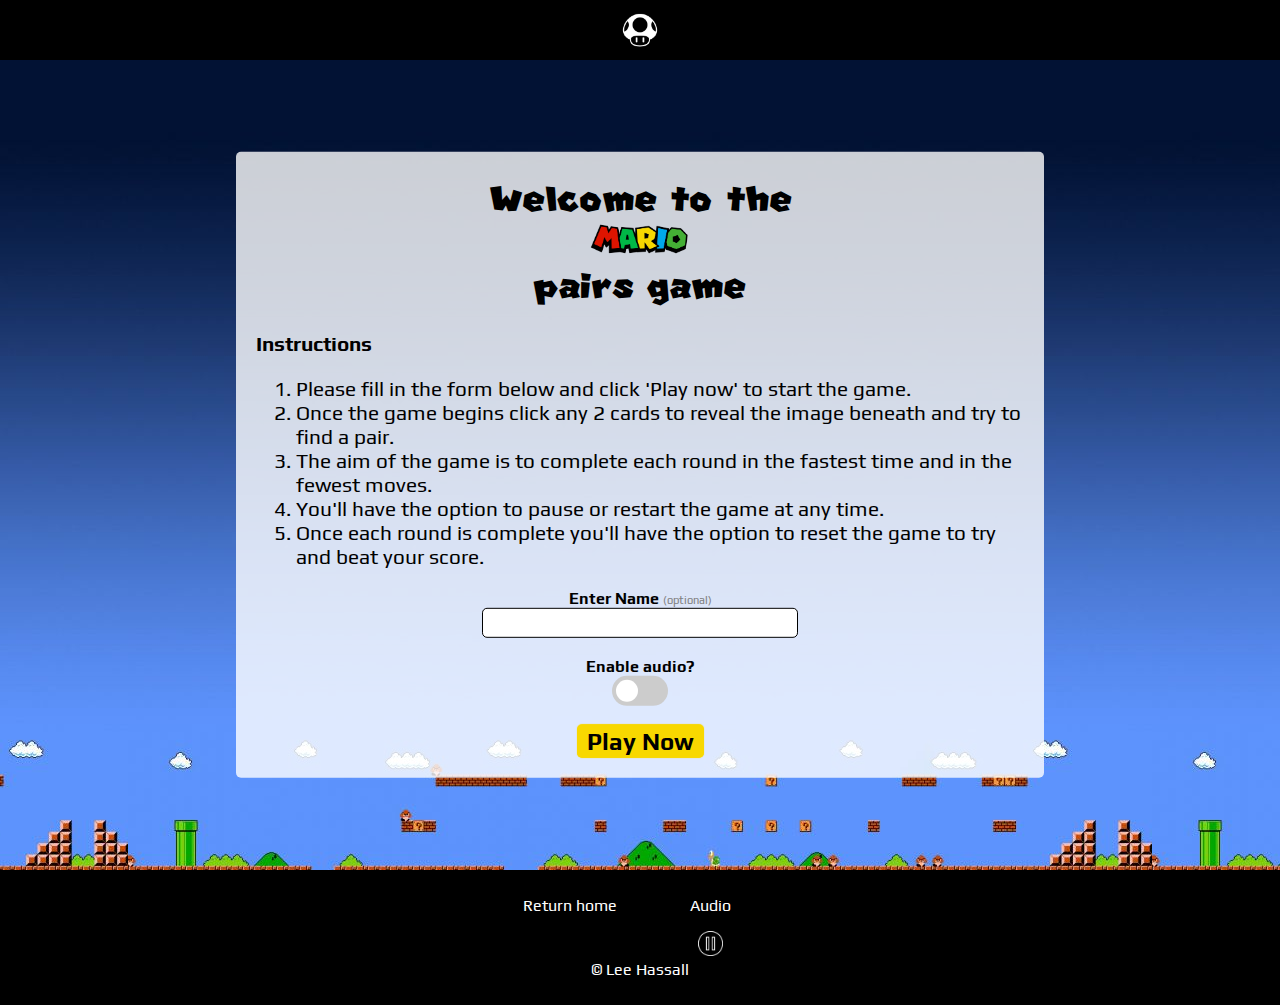
==== index.html @ 6d3549e5 "Fixed pause/restart functions." ====
<!DOCTYPE html>
<html lang="en">
<head>
    <title>Pairs Game</title>
    <meta name="viewport" content="width=device-width, initial-scale=1">
    <link rel="stylesheet" href="styles/main.css">

</head>
<body>
<nav>
    <div class="nav-container"><img src="images/mushroom-white.gif" alt="Mario navigation bar icon." width="40"></div>
</nav>    
<div id="wrapper">
    <div id="modal">
        <div id="modal-title">
            Confirm to restart game
        </div>
        <div id="modal-body">
            <button onclick="restart()">Restart</button>
            <button onclick="continueGame()">Continue</button>
        </div>
    </div>
    <div id="overlay"></div>
    <main>
        <div id="welcome">
            <div id="welcome-header">
                <p>Welcome to the</p>
                <div><img src="images/mariologo.png" alt="Mario" width="100"></div>
                <p>pairs game</p>
            </div>
            <div id="instructions">
                <p><strong>Instructions</strong></p>
                <ol>
                    <li>Please fill in the form below and click 'Play now' to start the game.</li>
                    <li>Once the game begins click any 2 cards to reveal the image beneath and try to find a pair.</li>
                    <li>The aim of the game is to complete each round in the fastest time and in the fewest moves.</li>
                    <li>You'll have the option to pause or restart the game at any time.</li>
                    <li>Once each round is complete you'll have the option to reset the game to try and beat your score.</li>
                </ol>
            </div>
            <form id="welcome-form">
                <div>
                    <label for="userName"><strong>Enter Name</strong> <span style="font-size: 0.7em; color: gray;">(optional)</span></label><br>
                    <input type="text" id="userName"><br><br>
                </div>
                <div>
                    <strong>Enable audio?</strong><br>
                    <label class="switch">
                        <input type="checkbox">
                        <span class="slider round"></span>
                    </label><br><br>
                </div>
                <div>
                    <input type="button" value="Play Now" onclick="welcomePopUp(), progressTimer()" class="play-now">
                </div>
            </form>
        </div>
        <div id="gameWrapper">
            <header>
                <p>Hello <span id="nameInput"></span></p>
                <p>Select 2 cards below and try to find a match!</p>
            </header>
            <div id="card-grid">
                <div id="block"></div>
                <div class="card-row">
                    <div class="card-container">
                        <img src="images/marioCards/mario_1.jpg" alt="Mario card">
                        <img src="images/marioQEditted.png" alt="Click to reveal card">
                    </div>
                    <div class="card-container">
                        <img src="images/marioCards/mario_1.jpg" alt="Mario card">
                        <img src="images/marioQEditted.png" alt="Click to reveal card">
                    </div>
                    <div class="card-container">
                        <img src="images/marioCards/mario_2.jpg" alt="Mario card">
                        <img src="images/marioQEditted.png" alt="Click to reveal card">
                    </div>
                    <div class="card-container">
                        <img src="images/marioCards/mario_2.jpg" alt="Mario card">
                        <img src="images/marioQEditted.png" alt="Click to reveal card">
                    </div>
                </div>
                <div class="card-row">
                    <div class="card-container">
                        <img src="images/marioCards/mario_3.jpg" alt="Mario card">
                        <img src="images/marioQEditted.png" alt="Click to reveal card">
                    </div>
                    <div class="card-container">
                        <img src="images/marioCards/mario_3.jpg" alt="Mario card">
                        <img src="images/marioQEditted.png" alt="Click to reveal card">
                    </div>
                    <div class="card-container">
                        <img src="images/marioCards/mario_4.jpg" alt="Mario card">
                        <img src="images/marioQEditted.png" alt="Click to reveal card">
                    </div>
                    <div class="card-container">
                        <img src="images/marioCards/mario_4.jpg" alt="Mario card">
                        <img src="images/marioQEditted.png" alt="Click to reveal card">
                    </div>
                </div>
                <div class="card-row">
                    <div class="card-container">
                        <img src="images/marioCards/mario_5.jpg" alt="Mario card">
                        <img src="images/marioQEditted.png" alt="Click to reveal card">
                    </div>
                    <div class="card-container">
                        <img src="images/marioCards/mario_5.jpg" alt="Mario card">
                        <img src="images/marioQEditted.png" alt="Click to reveal card">
                    </div>
                    <div class="card-container">
                        <img src="images/marioCards/mario_6.jpg" alt="Mario card">
                        <img src="images/marioQEditted.png" alt="Click to reveal card">
                    </div>
                    <div class="card-container">
                        <img src="images/marioCards/mario_6.jpg" alt="Mario card">
                        <img src="images/marioQEditted.png" alt="Click to reveal card">
                    </div>
                </div>
            </div>
            <div class="pause-restart">
                <div>
                    <p>Pause</p>
                    <img src="images/pause.png" alt="Pause game" width="25" style="display: inline;" onclick="pause()" id="pauseButton">
                    <img src="images/play.png" alt="Continue game" width="25" style="display: none;" onclick="play()" id="playButton">
                </div>
                <div>
                    <p>Restart</p>
                    <img src="images/restart.png" alt="Restart game" width="25" id="restart" onclick="restartModal()">
                </div>
            </div>
            <div class="progress-bar">
                <div>
                    <p>Moves</p>
                    <p id="movesCounter">0</p>
                </div>
                <div>
                    <p>Rounds Played</p>
                    <p id="roundsCounter">0</p>
                </div>
                <div>
                    <p>Timer</p>
                    <p id="timer">0:00</p>
                </div>
            </div>
        </div>
        <div id="congratulations">
            <p>Congratulations</p>
            <p>Total time to complete: <span id="totalTime"></span>.</p>
            <p>Total moves to complete: <span id="totalMoves"></span>.</p>
            <input type="button" value="Play Again" onclick="playAgain()">
        </div>
    </main>
</div>
<footer>
    <div class="footer-container">
        <div class="footer-item">
            <p>Return home</p>
        </div>
        <div class="footer-item">
            <p>Audio</p>
            <img src="images/pause-white.png" alt="Disable audio" width="25" style="display: inline;" onclick="pause()" id="pauseButton">
            <img src="images/play-white.png" alt="Enable audio" width="25" style="display: none;" onclick="play()" id="playButton">
        </div>
    </div>
    <div class="footer-container">
        <p>&#169; Lee Hassall</p>
    </div>
</footer>
    <script src="scripts/main.js"></script>
</body>
</html>
---- styles/main.css ----
@font-face {
    font-family: 'Super-Mario';
    src:url('fonts/Super-Mario.ttf.woff') format('woff'),
        url('fonts/Super-Mario.ttf.svg#Super-Mario') format('svg'),
        url('fonts/Super-Mario.ttf.eot'),
        url('fonts/Super-Mario.ttf.eot?#iefix') format('embedded-opentype'); 
    font-weight: normal;
    font-style: normal;
}

@font-face {
    font-family: 'Play';
    src:url('fonts/Play-Regular.ttf');
    font-weight: normal;
    font-style: normal;
}

@font-face {
    font-family: 'Play';
    src:url('fonts/Play-Bold.ttf');
    font-weight: bold;
    font-style: normal;
}

body {
    margin: 0;
    font-family: 'Play'; 
    min-height: 100vh;
}

nav {
    height: 2.5rem;
    padding: 10px;
    color: white;
    background-color: black;
}

.nav-container {
    max-width: 300px;
    margin:auto;
    text-align: center;
}

.nav-container p {
    margin: 10px;
}

nav a {
    text-decoration: none;
    color: white;
}

#wrapper {
    position: relative;
    min-height: 90vh;
    min-width: 100%;
    background-image: url("../images/marioBG.jpeg");
    background-repeat: repeat-x;
    background-attachment: fixed;
    background-position: bottom; 
    background-color: #021234;
    
}

main { 
    position: absolute;
    padding: 20px;
    width: 60%;
    border-radius: 5px;
    top: 50%;
    left: 50%;
    transform: translate(-50%, -50%);
    
}

main::after {
    background-image: url("../images/white.jpeg");
    background-repeat: repeat;
    opacity: 50%;
    content: "";
    opacity: 0.8;
    top: 0;
    left: 0;
    bottom: 0;
    right: 0;
    position: absolute;
    z-index: -1; 
    border-radius: 5px;
}

#welcome-header {
    max-width: 400px;
    margin: auto;
    text-align: center;
    font-family: 'Super-Mario';
}

#welcome-header p {
    margin: 0px;
    font-size: 3em;
}

#instructions {
    font-size: 1.3em;
}

#welcome-form {
    max-width: 400px;
    margin: auto;
    display: flex;
    flex-direction: column;
    align-items: center;
}

#welcome-form {
    text-align: center;
}

form input {
    border-radius: 5px;
    border: 1px solid black;
}

form input:focus {
    background-color: lightgray;
}

.switch {
    position: relative;
    display: inline-block;
    width: 56px;
    height: 30px;
}

.slider {
    position: absolute;
    cursor: pointer;
    top: 0;
    left: 0;
    right: 0;
    bottom: 0;
    background-color: #ccc;
    -webkit-transition: .4s;
    transition: .4s;
}

.switch input {
    opacity: 0;
    width: 0;
    height: 0;
}

.slider:before {
    position: absolute;
    content: "";
    height: 22px;
    width: 22px;
    left: 4px;
    bottom: 4px;
    background-color: white;
    -webkit-transition: .4s;
    transition: .4s;
}

input:checked + .slider {
    background-color: #44af35;
}


input:focus + .slider {
    box-shadow: 0 0 1px #44af35;
}
  
input:checked + .slider:before {
    -webkit-transform: translateX(26px);
    -ms-transform: translateX(26px);
    transform: translateX(26px);
}

.slider.round {
    border-radius: 34px;
}
  
.slider.round:before {
    border-radius: 50%;
}

input {
    font-family: 'Super-Mario';
    font-size: 1.5em;
}

.play-now {
    font-family: 'Play';
    font-weight: bold;
    padding: 3px 10px;
    background-color: #f8d800;
    border:none;
    box-shadow: 0 0 1px #f8d800;
    cursor:pointer;
}

header {
    width: 100%;
    box-sizing: border-box;
    padding: 0 30px 0 30px;
    font-size: 1.2em;
    position: relative;
}

header p {
    margin: 10px;
}

#card-grid {
    display: flex;
    flex-direction: column;
    width: 100%;
    align-items: center;
    position: relative;
}

.card-row {
    display: flex;
}

#block{
    top: 0;
    left: 0;
    bottom: 0;
    right: 0;
    position: absolute;
    z-index: 1; 
    display: none;
}

.card-container {
    margin: 3px;
    position: relative;
    width: 115px;
    height: 115px;
}

.card-container img {
    position: absolute;
    width: 100%; 
    border-radius: 5px;
}

.revealed > img:nth-child(2){
    display: none;
}

.matchedCards img {
    display:none;
}

.pause-restart {
    background-color: #e35911;
    border-top: 2px solid #f7c7a8;
    border-left: 2px solid #f7c7a8;
    border-bottom: 2px solid black;
    border-right: 2px solid black;
    display: flex;
    box-sizing: border-box;
    padding-bottom: 5px;
    border-radius: 5px;
    margin: 10px;
    font-size: 0.8em;
}

.pause-restart > div {
    text-align: center;
    width: 100px;
    
}

.pause-restart p {
    margin: 10px;
}

.progress-bar {
    width: 100%;
    display: flex;
    box-sizing: border-box;
    padding: 5px 20px 5px 20px;
    border: 1px solid black;
    border-radius: 5px;
    font-size: 0.9em;
}

.progress-bar > div {
    width: 33%;
    padding: 10px 0 10px 0;
    display: flex;
    text-align: center;
    flex-direction: column;
    font-weight: bold;
}

.progress-bar p {
    margin: auto;
}

.progress-bar p:nth-child(2) {
    font-size: 1.8em;
}

.progress-bar > div:nth-child(2), 
.progress-bar > div:nth-child(3) {
    border-left: 1px solid black;
}

#pauseButton, #playButton, #restart {
    cursor: pointer;
}

#gameWrapper{
    display: none;
    flex-direction: column;
    align-items: center;
    justify-items: center;
}

#modal {
    position: fixed;
    top: 50%;
    left: 50%;
    transform: translate(-50%, -50%) scale(0);
    transition: 200ms ease-in-out;
    border: 1px solid black;
    border-radius: 5px;
    background-color: white;
    z-index: 10;
    box-sizing: border-box;
    padding: 20px;
    width: 300px;
    max-width: 80%;
}

#modal.active {
    transform: translate(-50%, -50%) scale(1);
}

#modal-body {
    padding-top: 10px;
}

#overlay {
    position: fixed;
    background-color: black;
    z-index: 9;
    opacity: 50%;
    top: 0;
    left: 0;
    bottom: 0;
    right: 0;
    transform: scale(0);
    transition: 200ms ease-in-out;
}

#overlay.active {
    transform: scale(1);
}

#congratulations{
    display: none;
    flex-direction: column;
}

footer{
    background-color: black;
    color: white;
}

footer a {
    color: white;
}

.footer-container {
    max-width: 300px;
    margin:auto;
    text-align: center;
    padding:10px;
    box-sizing: border-box;
}

.footer-item {
    width: 50%;
    text-align: center;
    float: left;
}

@media (max-width: 1200px) {
    main {
        width: 80%;
    }
    #card-grid{
        align-content: center;
    }
    .card-row{
        max-width: 500px;
        justify-content: space-evenly;
    }
    .card-container {
        padding: 0px;
        margin: 5px;
    }
}

@media (max-width: 800px) {
    main {
        width: 80%;
    }
    .mario{
        width: 75px;
    }
    .card-row{
        width:100%;
    }
    .card-container {
        width: 25%;
        height: auto;
       padding-top: 25%;
    }
    .card-container img{
        top: 0;
    }
    .progress-bar {
        padding: 5px;
    }
    .progress-bar div {
        padding: 0;
    }

    #welcome-header p {
        font-size: 2.5em;
    }

    #instructions {
        font-size: 1.1em;
    }
}
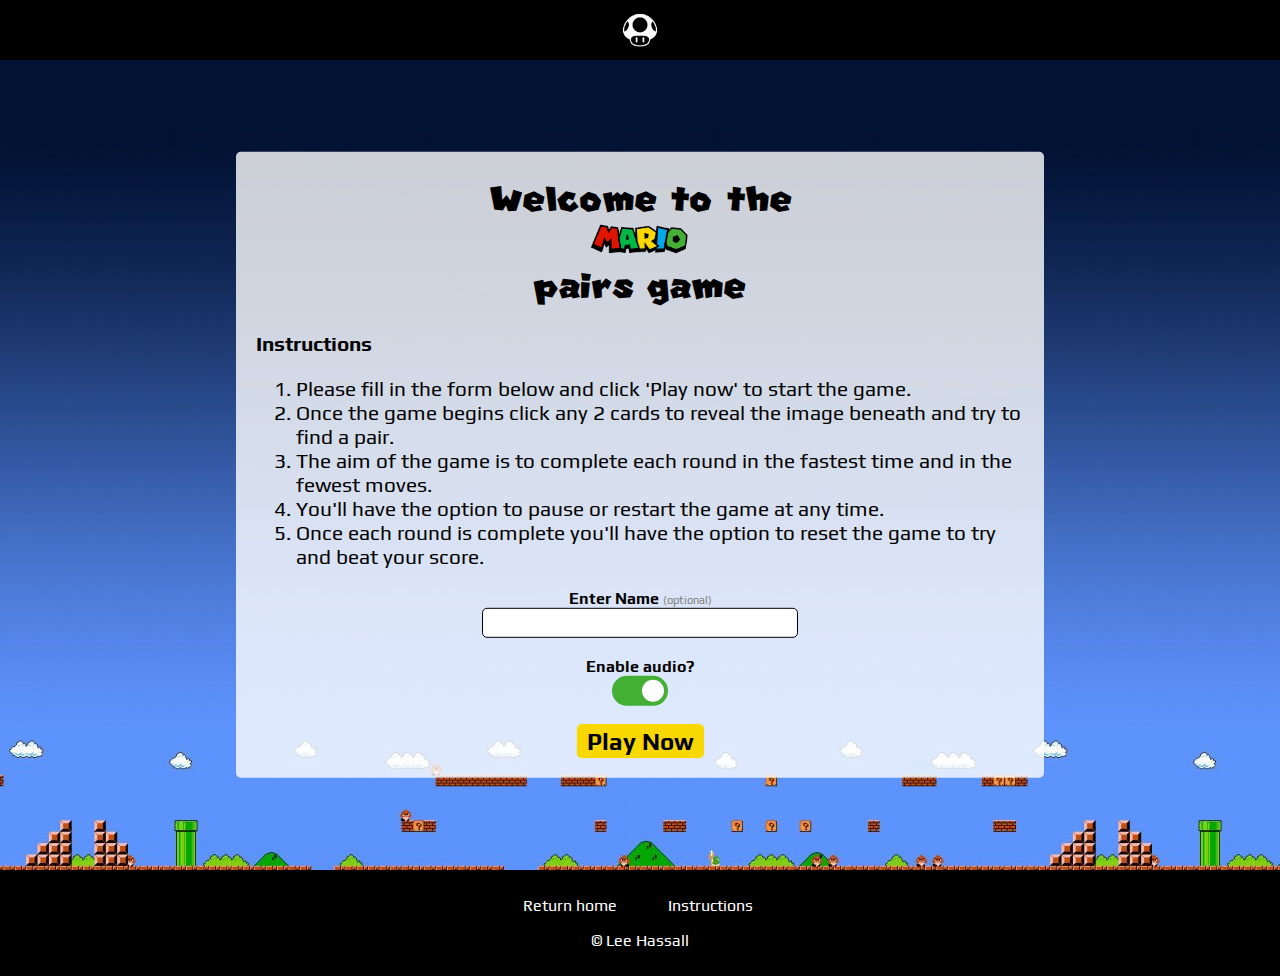
==== commit 5ba44c3d: "Added return home function to nav and footer." ====
--- a/index.html
+++ b/index.html
@@ -8,7 +8,9 @@
 </head>
 <body>
 <nav>
-    <div class="nav-container"><img src="images/mushroom-white.gif" alt="Mario navigation bar icon." width="40"></div>
+    <div class="nav-container return-home" onclick="homepage()">
+        <img src="images/mushroom-white.gif" alt="Mario navigation bar icon." width="40">
+    </div>
 </nav>    
 <div id="wrapper">
     <div id="modal">
@@ -46,7 +48,7 @@
                 <div>
                     <strong>Enable audio?</strong><br>
                     <label class="switch">
-                        <input type="checkbox">
+                        <input type="checkbox" id="toggle" onclick="audioSwitch()" checked>
                         <span class="slider round"></span>
                     </label><br><br>
                 </div>
@@ -57,7 +59,7 @@
         </div>
         <div id="gameWrapper">
             <header>
-                <p>Hello <span id="nameInput"></span></p>
+                <p id="welcome-message">Hello <span id="nameInput"></span></p>
                 <p>Select 2 cards below and try to find a match!</p>
             </header>
             <div id="card-grid">
@@ -154,12 +156,10 @@
 <footer>
     <div class="footer-container">
         <div class="footer-item">
-            <p>Return home</p>
+            <p class="return-home" onclick="homepage()">Return home</p>
         </div>
         <div class="footer-item">
-            <p>Audio</p>
-            <img src="images/pause-white.png" alt="Disable audio" width="25" style="display: inline;" onclick="pause()" id="pauseButton">
-            <img src="images/play-white.png" alt="Enable audio" width="25" style="display: none;" onclick="play()" id="playButton">
+            <p class="return-home" onclick="homepage()">Instructions</p>
         </div>
     </div>
     <div class="footer-container">
--- a/styles/main.css
+++ b/styles/main.css
@@ -48,6 +48,10 @@
 nav a {
     text-decoration: none;
     color: white;
+}
+
+.return-home {
+    cursor: pointer;
 }
 
 #wrapper {
@@ -88,6 +92,11 @@
     border-radius: 5px;
 }
 
+#welcome{
+    display: flex;
+    flex-direction: column;
+}
+
 #welcome-header {
     max-width: 400px;
     margin: auto;
@@ -98,6 +107,7 @@
 #welcome-header p {
     margin: 0px;
     font-size: 3em;
+
 }
 
 #instructions {
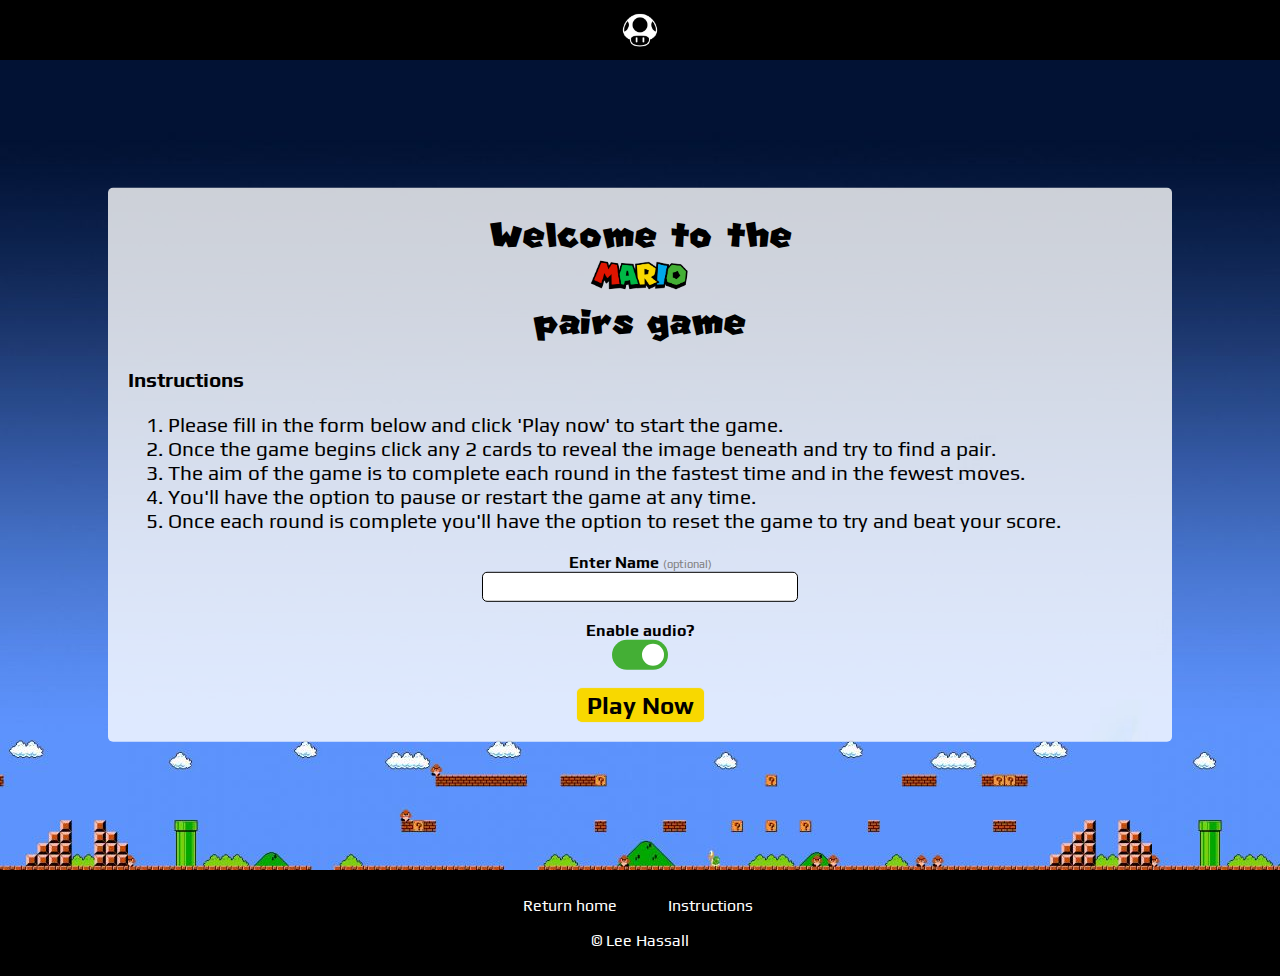
==== commit 0b3d19c9: "Fixed height responsive issue with card grid." ====
--- a/index.html
+++ b/index.html
@@ -2,7 +2,7 @@
 <html lang="en">
 <head>
     <title>Pairs Game</title>
-    <meta name="viewport" content="width=device-width, initial-scale=1">
+    <meta name="viewport" content="width=device-width, height=dev initial-scale=1">
     <link rel="stylesheet" href="styles/main.css">
 
 </head>
@@ -149,7 +149,10 @@
             <p>Congratulations</p>
             <p>Total time to complete: <span id="totalTime"></span>.</p>
             <p>Total moves to complete: <span id="totalMoves"></span>.</p>
-            <input type="button" value="Play Again" onclick="playAgain()">
+            <div class="button-container">
+                <button onclick="playAgain()" class="play-now">Next Round</button>
+                <button onclick="reset()" class="play-now">Restart</button>
+            </div>
         </div>
     </main>
 </div>
--- a/styles/main.css
+++ b/styles/main.css
@@ -57,21 +57,21 @@
 #wrapper {
     position: relative;
     min-height: 90vh;
-    min-width: 100%;
+    min-width: 100vw;
     background-image: url("../images/marioBG.jpeg");
     background-repeat: repeat-x;
     background-attachment: fixed;
     background-position: bottom; 
     background-color: #021234;
-    
+    overflow: auto;
 }
 
 main { 
     position: absolute;
     padding: 20px;
-    width: 60%;
-    border-radius: 5px;
-    top: 50%;
+    width: 80%;
+    border-radius: 5px;
+    top:50%;
     left: 50%;
     transform: translate(-50%, -50%);
     
@@ -208,6 +208,8 @@
     border:none;
     box-shadow: 0 0 1px #f8d800;
     cursor:pointer;
+    font-size: 1.5em;
+    margin: 0 10px;
 }
 
 header {
@@ -378,6 +380,12 @@
     flex-direction: column;
 }
 
+
+
+.button-container {
+    align-self: center;
+}
+
 footer{
     background-color: black;
     color: white;
@@ -400,6 +408,7 @@
     text-align: center;
     float: left;
 }
+
 
 @media (max-width: 1200px) {
     main {
@@ -452,3 +461,14 @@
     }
 }
 
+@media (max-height: 650px) {
+    .card-row {
+        max-height: 80px;
+        margin-bottom: 5px;
+    }
+    .card-container img {
+        max-height: 80px;
+        width: auto;
+    }
+}
+
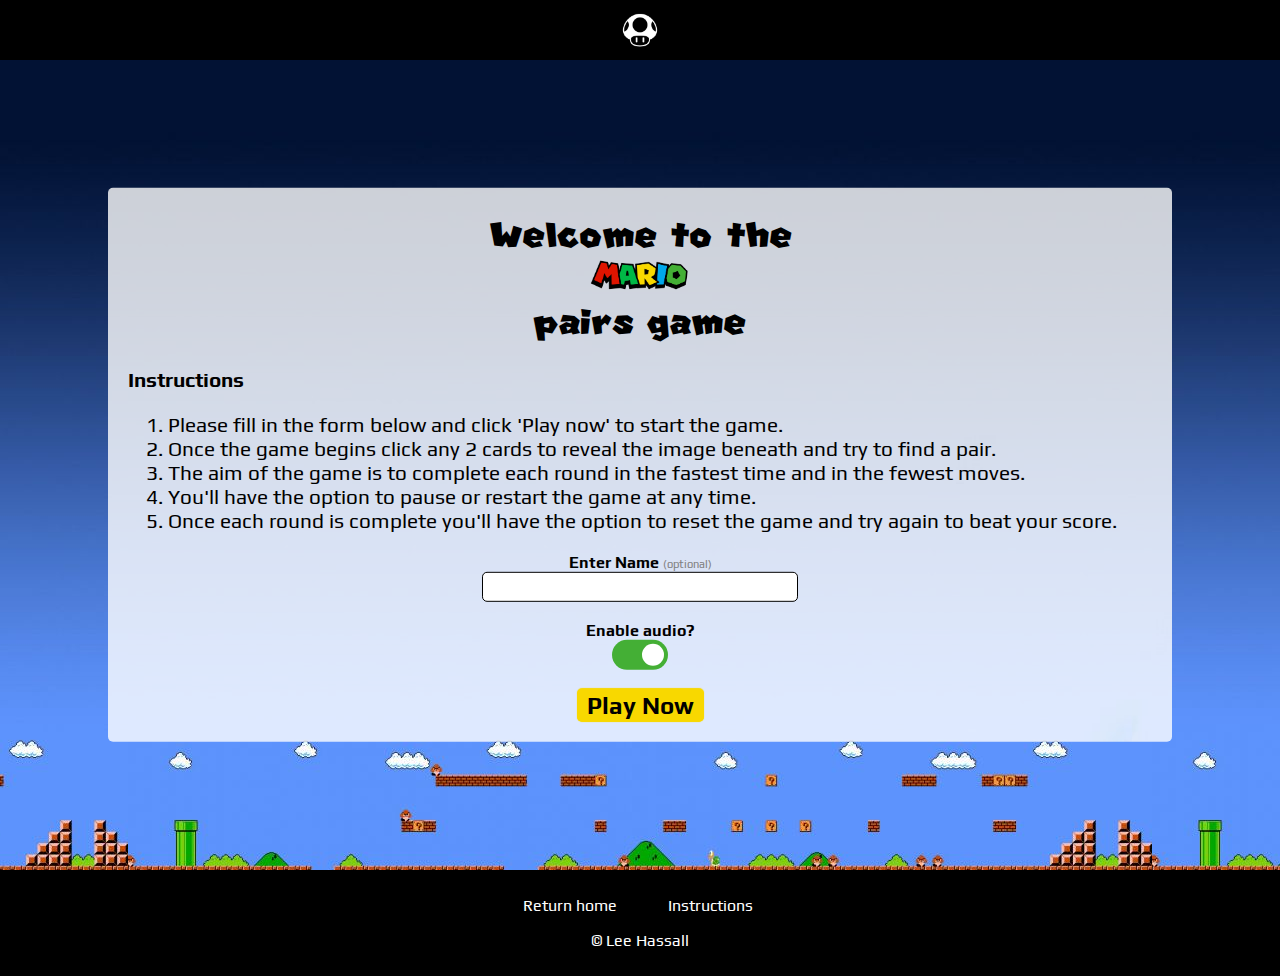
==== commit 582d7a95: "Added instructions modal." ====
--- a/index.html
+++ b/index.html
@@ -1,10 +1,10 @@
 <!DOCTYPE html>
 <html lang="en">
 <head>
+    <meta charset="utf-8">
+    <meta name="viewport" content="width=device-width, initial-scale=1">
     <title>Pairs Game</title>
-    <meta name="viewport" content="width=device-width, height=dev initial-scale=1">
     <link rel="stylesheet" href="styles/main.css">
-
 </head>
 <body>
 <nav>
@@ -13,7 +13,7 @@
     </div>
 </nav>    
 <div id="wrapper">
-    <div id="modal">
+    <div id="restart-modal" class="modal">
         <div id="modal-title">
             Confirm to restart game
         </div>
@@ -22,6 +22,21 @@
             <button onclick="continueGame()">Continue</button>
         </div>
     </div>
+    <div id="instructions-modal" class="modal">
+        <div id="modal-title">
+            Instructions
+            <ol>
+                <li>Try to find a pair by clicking 2 cards.</li>
+                <li>The aim of the game is to complete each round in the fastest time and in the fewest moves.</li>
+                <li>You can pause or restart at any point.</li>
+                <li>Once each round is complete you'll have the option to reset the game and try again to beat your score.</li>
+            </ol>
+        </div>
+        <div id="modal-body">
+            <button onclick="continueGame()">Continue</button>
+        </div>
+    </div>
+    
     <div id="overlay"></div>
     <main>
         <div id="welcome">
@@ -37,7 +52,7 @@
                     <li>Once the game begins click any 2 cards to reveal the image beneath and try to find a pair.</li>
                     <li>The aim of the game is to complete each round in the fastest time and in the fewest moves.</li>
                     <li>You'll have the option to pause or restart the game at any time.</li>
-                    <li>Once each round is complete you'll have the option to reset the game to try and beat your score.</li>
+                    <li>Once each round is complete you'll have the option to reset the game and try again to beat your score.</li>
                 </ol>
             </div>
             <form id="welcome-form">
@@ -162,7 +177,7 @@
             <p class="return-home" onclick="homepage()">Return home</p>
         </div>
         <div class="footer-item">
-            <p class="return-home" onclick="homepage()">Instructions</p>
+            <p class="return-home" onclick="instructionsModal()" id="instructions-link">Instructions</p>
         </div>
     </div>
     <div class="footer-container">
--- a/styles/main.css
+++ b/styles/main.css
@@ -334,7 +334,7 @@
     justify-items: center;
 }
 
-#modal {
+.modal {
     position: fixed;
     top: 50%;
     left: 50%;
@@ -350,7 +350,7 @@
     max-width: 80%;
 }
 
-#modal.active {
+.modal.active {
     transform: translate(-50%, -50%) scale(1);
 }
 
